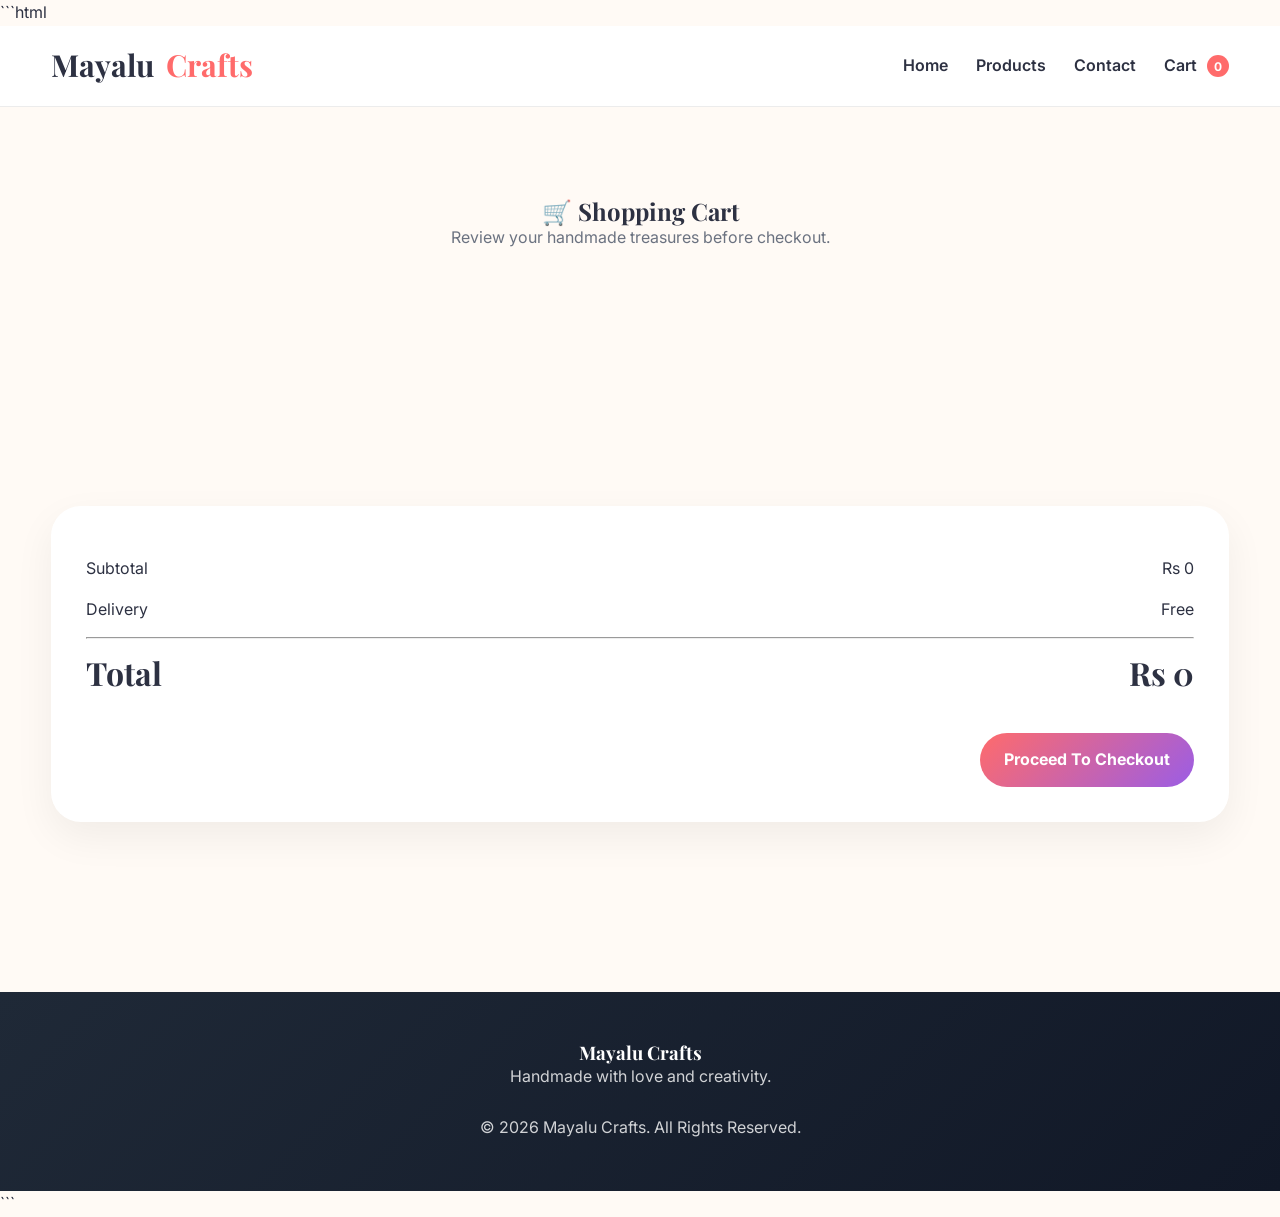
==== cart.html @ 8902883a "Add files via upload" ====
```html
<!DOCTYPE html>
<html lang="en">

<head>

    <meta charset="UTF-8">
    <meta name="viewport" content="width=device-width, initial-scale=1.0">

    <title>Shopping Cart | Mayalu Crafts</title>

    <link rel="stylesheet" href="css/style.css">

</head>

<body>

<header>

    <div class="container navbar">

        <a href="index.html" class="logo">
            Mayalu <span>Crafts</span>
        </a>

        <nav class="nav-links">

            <a href="index.html">Home</a>

            <a href="products.html">Products</a>

            <a href="contact.html">Contact</a>

            <a href="cart.html">
                Cart
                <span class="cart-count">0</span>
            </a>

        </nav>

    </div>

</header>

<section class="section">

    <div class="container">

        <div class="section-title">

            <h1>🛒 Shopping Cart</h1>

            <p>
                Review your handmade treasures before checkout.
            </p>

        </div>

    </div>

</section>

<section class="section">

    <div class="container">

        <div id="cart-items"></div>

        <!-- EMPTY CART -->

        <div
            id="empty-cart"
            class="empty-cart"
            style="display:none;">

            <h1>🛒</h1>

            <h2>Your Cart Is Empty</h2>

            <p>
                Discover beautiful handmade products
                crafted with love.
            </p>

            <br>

            <a
                href="products.html"
                class="btn btn-primary">

                Shop Now

            </a>

        </div>

        <!-- CART TOTAL -->

        <div class="cart-total">

            <div class="cart-summary">

                <p>

                    <span>Subtotal</span>

                    <span id="cart-total">
                        Rs 0
                    </span>

                </p>

                <p>

                    <span>Delivery</span>

                    <span>
                        Free
                    </span>

                </p>

                <hr>

                <h2>

                    <span>Total</span>

                    <span id="cart-final-total">
                        Rs 0
                    </span>

                </h2>

            </div>

            <br>

            <a
                href="checkout.html"
                class="btn btn-primary">

                Proceed To Checkout

            </a>

        </div>

    </div>

</section>

<footer>

    <div class="container">

        <div class="footer-content">

            <h3>
                Mayalu Crafts
            </h3>

            <p>
                Handmade with love and creativity.
            </p>

            <br>

            <p>
                © 2026 Mayalu Crafts.
                All Rights Reserved.
            </p>

        </div>

    </div>

</footer>

<script src="js/script.js"></script>

<script>

    const emptyCart =
        document.getElementById(
            "empty-cart"
        );

    const cartBox =
        document.getElementById(
            "cart-items"
        );

    const totalBox =
        document.querySelector(
            ".cart-total"
        );

    if(cart.length === 0){

        emptyCart.style.display =
            "block";

        totalBox.style.display =
            "none";

    }
<div id="toast" class="toast"></div>
</script>
<div id="toast" class="toast"></div>
</body>

</html>
```
---- css/style.css ----
/* ===================================
   MAYALU CRAFTS
   DESIGN SYSTEM
=================================== */

@import url('https://fonts.googleapis.com/css2?family=Playfair+Display:wght@600;700&family=Inter:wght@400;500;600;700&display=swap');

:root{
    --primary:#ff6b6b;
    --secondary:#ffd166;
    --accent:#06d6a0;
    --blue:#118ab2;
    --purple:#9b5de5;

    --bg:#fffaf5;
    --card:#ffffff;
    --text:#2d3142;
    --muted:#6b7280;
    --border:#ececec;

    --radius:18px;

    --shadow-sm:0 4px 12px rgba(0,0,0,.05);
    --shadow-md:0 10px 25px rgba(0,0,0,.08);
    --shadow-lg:0 20px 40px rgba(0,0,0,.12);

    --transition:.3s ease;
}

/* =========================
   RESET
========================= */

*{
    margin:0;
    padding:0;
    box-sizing:border-box;
}

html{
    scroll-behavior:smooth;
}

body{
    font-family:'Inter',sans-serif;
    background:var(--bg);
    color:var(--text);
    line-height:1.6;
}

img{
    max-width:100%;
    display:block;
}

a{
    text-decoration:none;
    color:inherit;
}

button{
    font-family:inherit;
}

.container{
    width:min(1200px,92%);
    margin:auto;
}

/* =========================
   TYPOGRAPHY
========================= */

h1,h2,h3,h4{
    font-family:'Playfair Display',serif;
    line-height:1.2;
}

.section{
    padding:90px 0;
}

.section-title{
    text-align:center;
    margin-bottom:50px;
}

.section-title h2{
    font-size:clamp(2rem,4vw,3rem);
    margin-bottom:10px;
}

.section-title p{
    color:var(--muted);
}

/* =========================
   BUTTONS
========================= */

.btn{
    display:inline-flex;
    align-items:center;
    justify-content:center;
    gap:8px;

    border:none;
    cursor:pointer;

    padding:14px 24px;
    border-radius:999px;

    font-weight:600;

    transition:var(--transition);
}

.btn-primary{
    background:var(--primary);
    color:white;
}

.btn-primary:hover{
    transform:translateY(-2px);
    box-shadow:var(--shadow-md);
}

.btn-secondary{
    background:var(--secondary);
    color:#222;
}

.btn-secondary:hover{
    transform:translateY(-2px);
}

/* =========================
   HEADER
========================= */

header{
    position:sticky;
    top:0;
    z-index:1000;

    background:rgba(255,255,255,.92);
    backdrop-filter:blur(10px);

    border-bottom:1px solid var(--border);
}

.navbar{
    height:80px;

    display:flex;
    justify-content:space-between;
    align-items:center;
}

.logo{
    font-family:'Playfair Display',serif;
    font-size:1.9rem;
    font-weight:700;
}

.logo span{
    color:var(--primary);
}

.nav-links{
    display:flex;
    gap:28px;
}

.nav-links a{
    position:relative;
    font-weight:600;
}

.nav-links a::after{
    content:"";

    position:absolute;
    left:0;
    bottom:-6px;

    width:0;
    height:2px;

    background:var(--primary);

    transition:.25s;
}

.nav-links a:hover::after{
    width:100%;
}

/* =========================
   HERO
========================= */

.hero{
    min-height:85vh;

    display:flex;
    align-items:center;

    position:relative;
    overflow:hidden;
}

.hero::before{
    content:"";

    position:absolute;
    width:350px;
    height:350px;

    border-radius:50%;

    background:rgba(255,107,107,.15);

    top:-100px;
    right:-80px;
}

.hero::after{
    content:"";

    position:absolute;

    width:250px;
    height:250px;

    border-radius:50%;

    background:rgba(155,93,229,.15);

    bottom:-80px;
    left:-50px;
}

.hero-content{
    position:relative;
    z-index:2;
    max-width:650px;
}

.hero h1{
    font-size:clamp(3rem,7vw,5rem);
    margin-bottom:20px;
}

.hero p{
    color:var(--muted);
    margin-bottom:30px;
}

/* =========================
   PRODUCT CARDS
========================= */

.products-grid{
    display:grid;
    grid-template-columns:repeat(auto-fit,minmax(260px,1fr));
    gap:28px;
}

.product-card{
    background:var(--card);

    border-radius:var(--radius);

    overflow:hidden;

    box-shadow:var(--shadow-sm);

    transition:var(--transition);

    position:relative;
}

.product-card:hover{
    transform:translateY(-8px);
    box-shadow:var(--shadow-lg);
}

.product-image{
    overflow:hidden;
}

.product-card img{
    transition:.6s;
}

.product-card:hover img{
    transform:scale(1.05);
}

.product-info{
    padding:20px;
}

.product-title{
    font-size:1.2rem;
    margin-bottom:8px;
}

.product-price{
    color:var(--primary);
    font-weight:700;
    font-size:1.15rem;
    margin-bottom:12px;
}

.product-desc{
    color:var(--muted);
    font-size:.95rem;
}

.badge{
    position:absolute;
    top:15px;
    left:15px;

    padding:8px 12px;

    border-radius:999px;

    color:white;
    font-size:.8rem;
    font-weight:700;
}

.badge-featured{
    background:var(--purple);
}

.badge-sold{
    background:#ef4444;
}

.badge-low{
    background:#f59e0b;
}

/* =========================
   REVIEWS
========================= */

.review-card{
    background:white;
    padding:28px;
    border-radius:var(--radius);
    box-shadow:var(--shadow-sm);

    position:relative;
}

.review-card::before{
    content:"❝";

    position:absolute;
    top:5px;
    right:15px;

    font-size:4rem;
    opacity:.08;
}

/* =========================
   FAQ
========================= */

.faq-item{
    background:white;
    border-radius:16px;
    margin-bottom:14px;
    overflow:hidden;
}

.faq-question{
    padding:20px;
    cursor:pointer;
    font-weight:700;
}

.faq-answer{
    max-height:0;
    overflow:hidden;
    transition:.3s ease;
}

.faq-answer p{
    padding:0 20px 20px;
}

/* =========================
   NEWSLETTER
========================= */

.newsletter{
    background:linear-gradient(
        135deg,
        var(--primary),
        var(--purple)
    );

    color:white;

    border-radius:30px;
    padding:60px 30px;
    text-align:center;
}

.newsletter form{
    margin-top:20px;

    display:flex;
    gap:12px;
    justify-content:center;
    flex-wrap:wrap;
}

.newsletter input{
    width:350px;
    max-width:100%;

    padding:14px 18px;

    border:none;
    border-radius:999px;
}

/* =========================
   FOOTER
========================= */

footer{
    margin-top:80px;

    background:#1f2937;
    color:white;

    padding:50px 0;
}

.footer-content{
    text-align:center;
}

.footer-content p{
    opacity:.8;
}

/* =========================
   MICRO ANIMATIONS
========================= */

.fade-up{
    opacity:0;
    transform:translateY(30px);
}

.fade-up.show{
    opacity:1;
    transform:translateY(0);
    transition:.7s ease;
}

@keyframes pulseBadge{
    0%,100%{
        transform:scale(1);
    }

    50%{
        transform:scale(1.06);
    }
}

.badge-featured{
    animation:pulseBadge 3s infinite;
}

/* =========================
   MOBILE
========================= */

@media(max-width:768px){

    .navbar{
        flex-direction:column;
        height:auto;
        padding:20px 0;
        gap:15px;
    }

    .nav-links{
        flex-wrap:wrap;
        justify-content:center;
        gap:15px;
    }

    .hero{
        text-align:center;
        min-height:75vh;
    }

    .hero-content{
        margin:auto;
    }

}
/* =====================================
   MAYALU CRAFTS PREMIUM POLISH PACK
===================================== */

/* Product Images */

.product-image img{
    width:100%;
    height:280px;
    object-fit:cover;
}

/* Better Product Cards */

.product-card{
    border:1px solid rgba(0,0,0,.05);
}

.product-card:hover{
    transform:translateY(-10px);
}

/* Product Title Hover */

.product-title a{
    transition:.3s;
}

.product-title a:hover{
    color:var(--primary);
}

/* Premium Buttons */

.btn-primary{

    background:linear-gradient(
        135deg,
        var(--primary),
        var(--purple)
    );

    color:white;

    font-weight:700;
}

.btn-primary:hover{

    transform:translateY(-3px);

    box-shadow:
    0 15px 35px rgba(155,93,229,.25);
}

.btn:active{
    transform:scale(.98);
}

/* Cart Counter */

.cart-count{

    display:inline-flex;

    align-items:center;
    justify-content:center;

    min-width:22px;
    height:22px;

    margin-left:6px;

    background:var(--primary);

    color:white;

    border-radius:999px;

    font-size:.75rem;
    font-weight:700;
}

/* Product Details Page */

.product-details{

    display:grid;

    grid-template-columns:1.1fr .9fr;

    gap:70px;

    align-items:start;
}

.product-gallery{

    background:white;

    padding:30px;

    border-radius:35px;

    box-shadow:
    0 20px 60px rgba(0,0,0,.08);

    position:sticky;

    top:120px;
}

.product-gallery img{

    width:100%;

    height:650px;

    object-fit:cover;

    border-radius:25px;
}

.product-content{

    background:white;

    padding:45px;

    border-radius:35px;

    box-shadow:
    0 20px 60px rgba(0,0,0,.08);
}

.product-content h1{

    font-size:3rem;

    line-height:1.1;

    margin-bottom:15px;
}

.product-content .product-price{

    font-size:3rem;

    font-weight:800;

    color:var(--primary);

    margin:20px 0;
}

/* Forms */

input,
textarea,
select{

    width:100%;

    padding:15px 18px;

    border:2px solid #ececec;

    border-radius:16px;

    background:white;

    transition:.3s;
}

input:focus,
textarea:focus,
select:focus{

    outline:none;

    border-color:var(--primary);

    box-shadow:
    0 0 0 5px rgba(255,107,107,.12);
}

/* Payment Methods */

.payment-option{

    display:flex;

    align-items:center;

    gap:12px;

    background:white;

    padding:18px;

    border-radius:18px;

    border:2px solid transparent;

    margin-bottom:15px;

    transition:.3s;
}

.payment-option:hover{

    border-color:var(--primary);

    transform:translateY(-3px);
}

/* Cart Page */

.cart-item{

    display:flex;

    gap:25px;

    align-items:center;

    background:white;

    padding:25px;

    margin-bottom:20px;

    border-radius:24px;

    box-shadow:var(--shadow-sm);
}

.cart-item img{

    width:140px;

    height:140px;

    object-fit:cover;

    border-radius:18px;
}

.cart-total{

    background:white;

    padding:30px;

    border-radius:24px;

    box-shadow:var(--shadow-sm);

    text-align:right;

    margin-top:25px;
}

/* Quantity Buttons */

.quantity-btn{

    width:42px;

    height:42px;

    border:none;

    border-radius:12px;

    background:var(--primary);

    color:white;

    cursor:pointer;

    font-size:18px;

    font-weight:700;

    transition:.3s;
}

.quantity-btn:hover{

    transform:translateY(-2px);
}

/* Checkout Form */

.checkout-form{

    max-width:850px;

    margin:auto;
}

.form-group{

    margin-bottom:20px;
}

/* Contact Page */

.contact-grid{

    display:grid;

    grid-template-columns:
    1fr 1fr;

    gap:30px;
}

/* WhatsApp Button */

.whatsapp-btn{

    display:inline-block;

    background:#25D366;

    color:white;

    padding:14px 24px;

    border-radius:999px;

    font-weight:700;

    transition:.3s;
}

.whatsapp-btn:hover{

    transform:translateY(-3px);
}

/* Floating WhatsApp */

.floating-whatsapp{

    position:fixed;

    right:25px;
    bottom:25px;

    width:60px;
    height:60px;

    display:flex;

    align-items:center;
    justify-content:center;

    border-radius:50%;

    background:#25D366;

    color:white;

    font-size:28px;

    z-index:999;

    box-shadow:
    0 10px 25px rgba(0,0,0,.2);
}

/* Better Footer */

footer{

    background:
    linear-gradient(
        135deg,
        #1f2937,
        #111827
    );
}

/* Mobile */

@media(max-width:768px){

    .product-details{
        grid-template-columns:1fr;
    }

    .contact-grid{
        grid-template-columns:1fr;
    }

    .cart-item{
        flex-direction:column;
        text-align:center;
    }

    .cart-total{
        text-align:center;
    }
}
/* Logo */

.logo{
    display:flex;
    align-items:center;
    gap:12px;
}

.logo-image{
    width:90px;
    height:90px;
    object-fit:contain;
}

.mayalu{
    color:#ff6b6b;
}

.crafts{
    color:#9b5de5;
}

.logo-main{
    font-size:2rem;
}

.logo-text{
    display:flex;
    flex-direction:column;
}

.logo-main{
    font-family:'Playfair Display',serif;
    font-size:1.7rem;
    font-weight:700;
    color:var(--text);
}

.logo-tagline{
    font-size:.75rem;
    color:var(--muted);
    letter-spacing:.5px;
}
.product-details{

    display:grid;

    grid-template-columns:1fr 1fr;

    gap:70px;

    align-items:start;
}

.product-gallery{

    background:white;

    padding:20px;

    border-radius:30px;

    box-shadow:var(--shadow-md);
}

.product-gallery img{

    width:100%;

    border-radius:20px;
}

.product-content{

    background:white;

    padding:35px;

    border-radius:30px;

    box-shadow:var(--shadow-md);
}
.product-price{

    font-size:2rem;

    font-weight:800;

    color:var(--primary);

    margin:20px 0;
}

.product-gallery{
    background:white;
    padding:25px;
    border-radius:30px;
    box-shadow:var(--shadow-md);
}

.product-gallery img{
    width:100%;
    border-radius:20px;
    object-fit:cover;
}

.product-content{
    background:white;
    padding:35px;
    border-radius:30px;
    box-shadow:var(--shadow-md);
}

.rating{
    color:#f59e0b;
    font-size:1.1rem;
    margin:15px 0;
}

.rating span{
    color:var(--muted);
    font-size:.9rem;
}

.trust-badges{
    display:flex;
    flex-wrap:wrap;
    gap:12px;
}

.trust-badges span{
    background:#fff4e6;
    padding:10px 14px;
    border-radius:999px;
    font-size:.85rem;
}

.product-content .product-price{
    font-size:2rem;
    margin:15px 0;
}
.product-actions{

    display:flex;

    gap:15px;

    margin-top:30px;
}

.product-buy-btn{

    flex:1;

    font-size:1.1rem;

    padding:18px;
}

.product-cart-btn{

    min-width:180px;
}
.product-gallery img{

    width:100%;

    height:700px;

    object-fit:cover;

    border-radius:25px;
}

.product-content{

    background:white;

    padding:50px;

    border-radius:35px;

    box-shadow:
    0 25px 60px rgba(0,0,0,.08);
}
.product-details{

    background:white;

    padding:50px;

    border-radius:40px;

    box-shadow:
    0 30px 70px rgba(0,0,0,.08);
}
/* PREMIUM CART */

.cart-item{

    background:white;

    border-radius:30px;

    padding:25px;

    display:flex;

    gap:25px;

    align-items:center;

    margin-bottom:25px;

    box-shadow:
    0 15px 40px rgba(0,0,0,.06);

    transition:.3s;
}

.cart-item:hover{

    transform:translateY(-5px);
}

.cart-item img{

    width:180px;

    height:180px;

    object-fit:cover;

    border-radius:20px;
}

.cart-item h3{

    font-size:1.5rem;

    margin-bottom:10px;
}

.cart-total{

    background:white;

    border-radius:30px;

    padding:35px;

    box-shadow:
    0 15px 40px rgba(0,0,0,.06);

    position:sticky;

    top:120px;
}

.cart-total h2{

    font-size:2rem;
}

.remove-btn{

    background:#ff4d6d;

    color:white;

    border:none;

    padding:10px 18px;

    border-radius:12px;

    cursor:pointer;
}
.empty-cart{

    background:white;

    padding:80px 40px;

    border-radius:30px;

    text-align:center;

    box-shadow:
    0 15px 40px rgba(0,0,0,.05);

    max-width:700px;

    margin:auto;
}

.empty-cart h1{

    font-size:5rem;

    margin-bottom:15px;
}

.empty-cart h2{

    margin-bottom:15px;
}

.cart-summary p,
.cart-summary h2{

    display:flex;

    justify-content:space-between;

    align-items:center;

    margin:15px 0;
}

.checkout-layout{

    display:grid;

    grid-template-columns:
    1.3fr .7fr;

    gap:35px;

    align-items:start;
}

.checkout-card{

    background:white;

    padding:35px;

    border-radius:30px;

    box-shadow:
    0 15px 40px rgba(0,0,0,.06);
}

.checkout-summary{

    position:sticky;

    top:120px;
}

.summary-row{

    display:flex;

    justify-content:space-between;

    margin:15px 0;
}

.checkout-summary hr{

    margin:20px 0;
}

.place-order-btn{

    width:100%;

    margin-top:20px;
}

.checkout-icon{

    font-size:3rem;

    margin-bottom:10px;
}

@media(max-width:900px){

    .checkout-layout{

        grid-template-columns:1fr;
    }

    .checkout-summary{

        position:static;
    }

}
.toast{

    position:fixed;

    top:100px;
    right:30px;

    background:white;

    padding:16px 20px;

    border-radius:15px;

    box-shadow:
    0 10px 30px rgba(0,0,0,.15);

    font-weight:600;

    opacity:0;

    transform:translateY(-20px);

    transition:.3s;

    z-index:9999;
}

.toast.show{

    opacity:1;

    transform:translateY(0);
}

.toast.success{

    border-left:5px solid #06d6a0;
}

.toast.error{

    border-left:5px solid #ef4444;
}
/* =========================
   PAGINATION
========================= */

.pagination{

    display:flex;

    justify-content:center;

    align-items:center;

    gap:15px;

    margin-top:50px;
}

.pagination button{

    min-width:140px;
}

.pagination button:hover{

    transform:translateY(-3px);
}
.payment-qr{

    margin-top:15px;

    text-align:center;
}

.payment-qr img{

    width:220px;

    max-width:100%;

    border-radius:20px;

    box-shadow:0 10px 25px rgba(0,0,0,.1);
}

.payment-qr p{

    margin-top:10px;

    font-weight:600;
}
.payment-option{

    display:flex;

    align-items:center;

    gap:12px;

    padding:15px;

    margin-bottom:15px;

    background:white;

    border:1px solid var(--border);

    border-radius:15px;

    cursor:pointer;

    transition:.3s;
}

.payment-option:hover{

    transform:translateY(-2px);

    box-shadow:var(--shadow-sm);
}

.payment-option img{

    width:60px;
}

.payment-qr{

    text-align:center;

    margin:15px 0 25px;
}

.payment-qr img{

    width:220px;

    max-width:100%;

    border-radius:20px;

    box-shadow:var(--shadow-md);
}

.payment-qr p{

    margin-top:10px;

    font-weight:600;

    color:var(--muted);
}
.payment-option{

    display:flex;

    align-items:center;

    justify-content:space-between;

    gap:20px;

    padding:25px;

    border:1px solid #ddd;

    border-radius:20px;

    margin-bottom:15px;

    cursor:pointer;

    transition:.3s;

    background:white;
}

.payment-option:hover{

    border-color:var(--primary);

    transform:translateY(-2px);
}

.payment-option input{

    transform:scale(1.4);

    cursor:pointer;
}

.payment-logo{

    width:70px;

    height:50px;

    object-fit:contain;
}

.payment-option span{

    flex:1;

    font-size:1.1rem;

    font-weight:600;
}.qr-card{

    display:flex;

    justify-content:center;

    align-items:center;

    flex-direction:column;

    width:100%;

    margin:20px auto;

    text-align:center;
}

.payment-qr{

    background:white;

    padding:20px;

    border-radius:20px;

    box-shadow:0 10px 25px rgba(0,0,0,.08);

    display:flex;

    flex-direction:column;

    align-items:center;

    justify-content:center;
}

.payment-qr img{

    width:180px;

    height:180px;

    object-fit:contain;

    border-radius:15px;

    display:block;

    margin:0 auto;
}

.payment-qr p{

    margin-top:12px;

    font-weight:600;
}
@media(max-width:768px){

    .product-details{

        display:flex;

        flex-direction:column;

        gap:20px;
    }

    .product-gallery{

        width:100%;
    }

    .product-gallery img{

        width:100%;

        max-height:350px;

        object-fit:cover;
    }

    .product-content{

        width:100%;

        padding:25px;
    }

    .product-content h1{

        font-size:2rem;
    }

    .product-price{

        font-size:1.8rem;
    }

    .trust-badges{

        justify-content:center;
    }

    .product-content .btn{

        width:100%;

        margin-bottom:10px;
    }

}
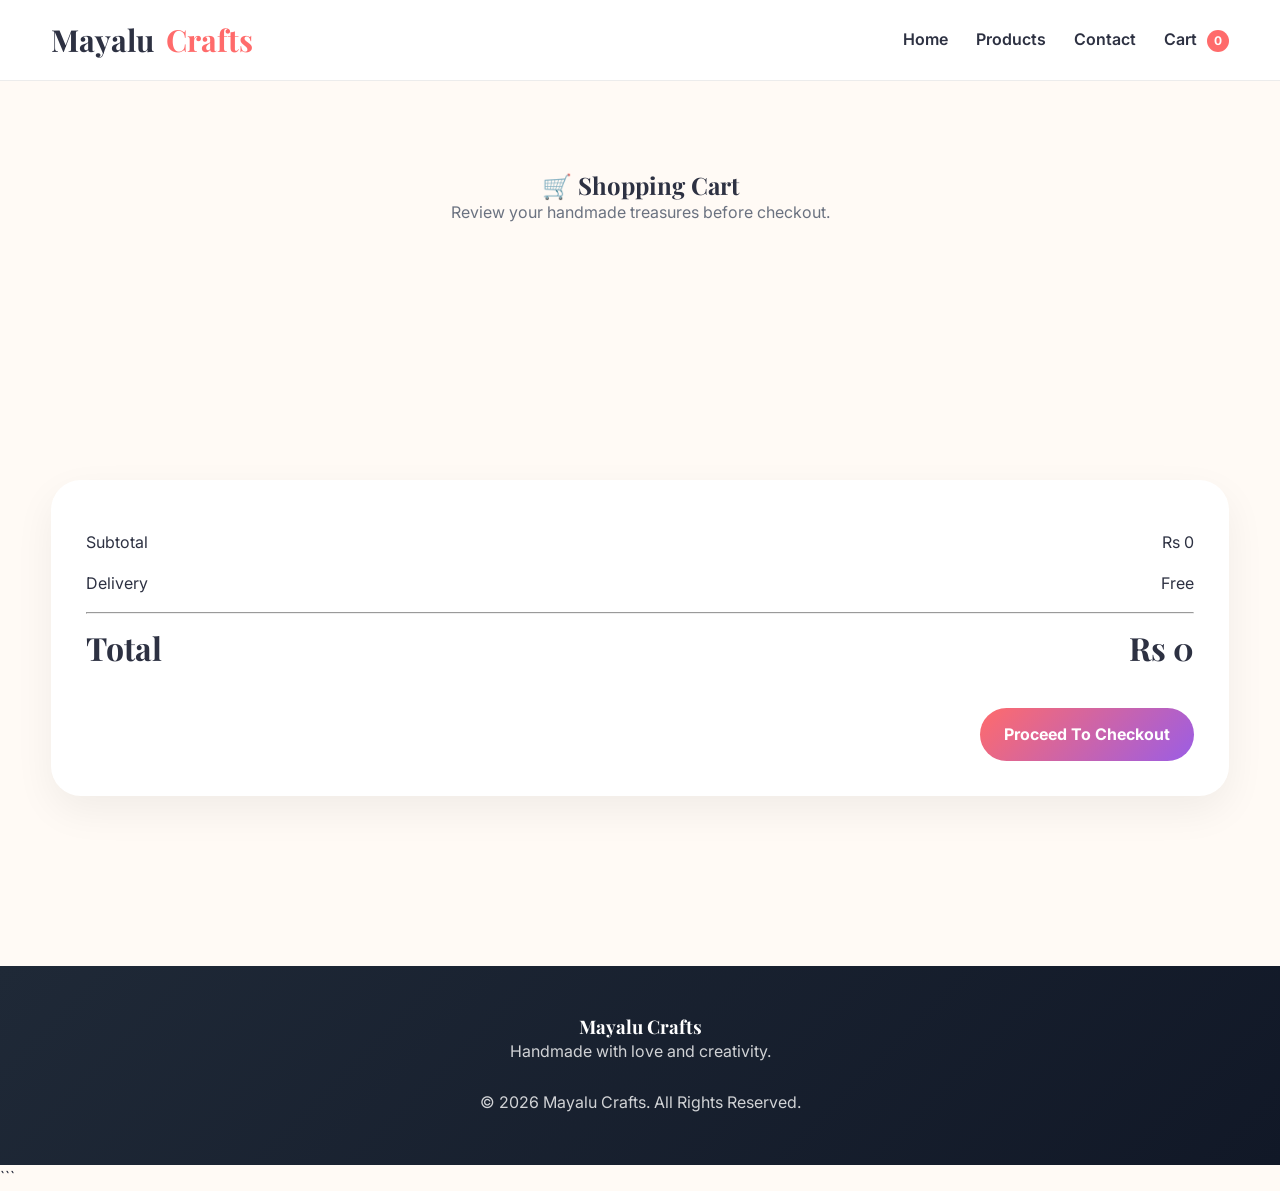
==== commit 81f675aa: "cart.html" ====
--- a/cart.html
+++ b/cart.html
@@ -1,4 +1,4 @@
-```html
+
 <!DOCTYPE html>
 <html lang="en">
 
